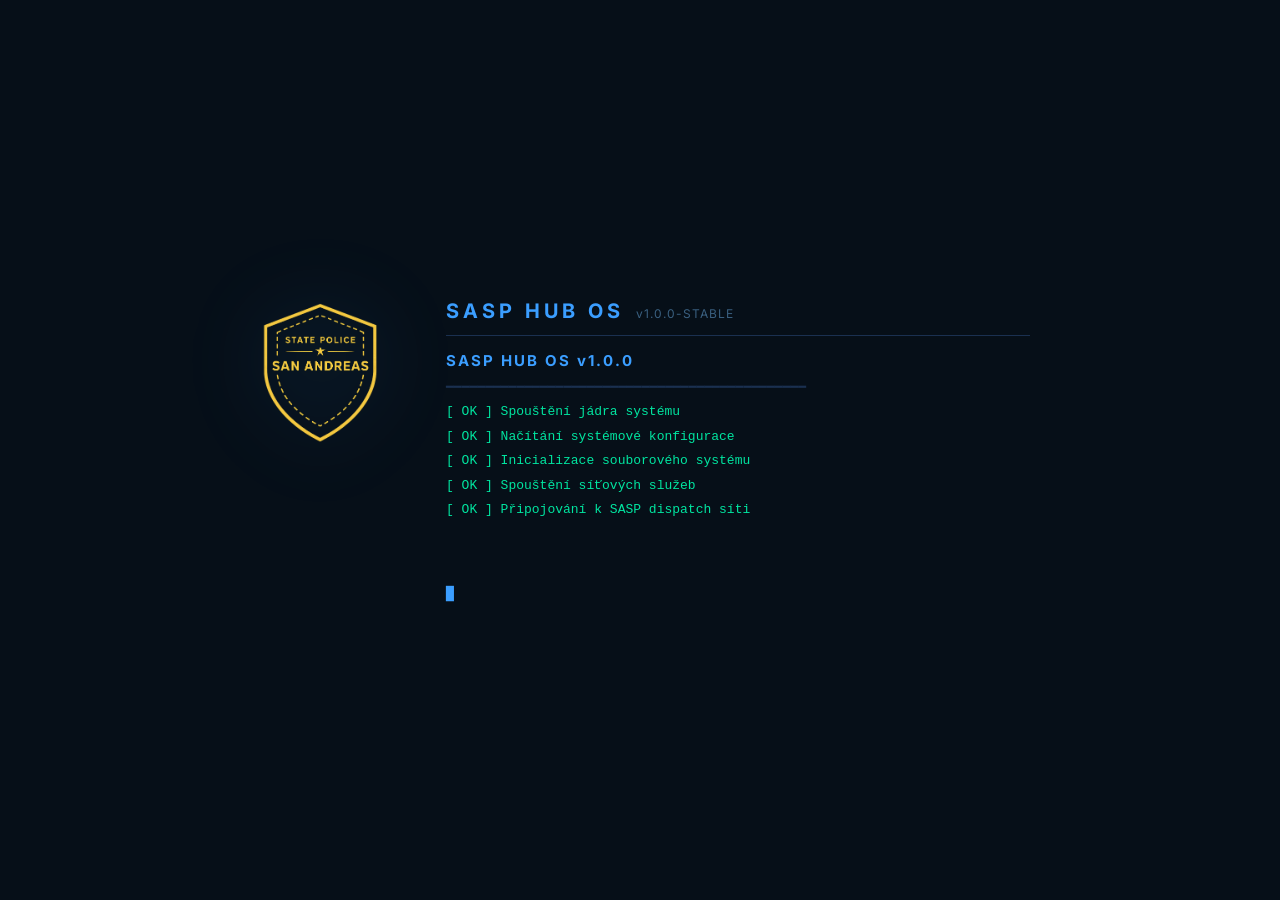
==== index.html @ 5ba20c5a "first commit" ====
<!doctype html>
<html lang="cs">
<head>
  <meta charset="UTF-8" />
  <meta name="viewport" content="width=device-width, initial-scale=1.0" />
  <title>SASP HUB OS</title>
  <link rel="preconnect" href="https://fonts.googleapis.com" />
  <link rel="preconnect" href="https://fonts.gstatic.com" crossorigin />
  <link href="https://fonts.googleapis.com/css2?family=Inter:wght@300;400;500;600;700&display=swap" rel="stylesheet" />
  <link rel="stylesheet" href="css/style.css" />
  <link rel="stylesheet" href="https://cdnjs.cloudflare.com/ajax/libs/font-awesome/6.5.2/css/all.min.css" referrerpolicy="no-referrer" />
</head>
<body>

  <!-- ══ BOOT OVERLAY ══════════════════════════════════════════ -->
  <div id="bootOverlay">
    <div class="boot-flex">
      <div class="boot-logo-wrap">
        <img src="assets/sasp_logo.png" alt="SASP" class="boot-logo-img" />
      </div>
      <div class="boot-console">
        <div class="boot-console-header">
          <span class="boot-os-name">SASP HUB OS</span>
          <span class="boot-os-ver">v1.0.0-STABLE</span>
        </div>
        <div id="bootLines" class="boot-lines"></div>
        <div class="boot-cursor">█</div>
      </div>
    </div>
  </div>

  <!-- ══ LOGIN OVERLAY (PC lock screen style) ══════════════════ -->
  <div id="loginOverlay" style="display:none">
    <div class="login-clock-section">
      <div id="loginClock" class="login-clock">00:00</div>
      <div id="loginDate"  class="login-date">—</div>
    </div>
    <div class="login-form-section">
      <div class="login-avatar">
        <i class="fa-solid fa-shield-halved"></i>
      </div>
      <div class="login-agency">SAN ANDREAS STATE POLICE</div>
      <div class="login-subtitle">Přihlášení k pracovní stanici</div>
      <div class="login-fields">
        <div class="lf-wrap">
          <input id="loginBadge" class="lf-input" type="text"
            placeholder="Číslo odznaku" autocomplete="off" spellcheck="false" />
        </div>
        <div class="lf-row">
          <div class="lf-wrap">
            <input id="loginFirst" class="lf-input" type="text"
              placeholder="Jméno" autocomplete="off" spellcheck="false" />
          </div>
          <div class="lf-wrap">
            <input id="loginLast" class="lf-input" type="text"
              placeholder="Příjmení" autocomplete="off" spellcheck="false" />
          </div>
        </div>
        <label class="lf-remember">
          <input type="checkbox" id="loginRemember" class="lf-check" />
          <span>Zapamatovat přihlášení</span>
        </label>
      </div>
      <button id="loginBtn" class="login-btn">
        <i class="fa-solid fa-arrow-right-to-bracket"></i>
        <span>PŘIHLÁSIT SE</span>
      </button>
    </div>
    <div class="login-footer-bar">
      SASP HUB OS v1.0 &nbsp;·&nbsp; SAN ANDREAS STATE POLICE &nbsp;·&nbsp; CLASSIFIED
    </div>
  </div>

  <!-- ══ DESKTOP ════════════════════════════════════════════════ -->
  <div id="desktop" style="display:none">
    <div id="desktopIcons" class="desktop-icons"></div>
    <div id="selectionBox" class="selection-box"></div>
    <!-- OFFICER WIDGET (top-right) -->
    <div id="officerWidget" class="officer-widget">
      <div class="ow-text">
        <div class="ow-badge"><i class="fa-solid fa-id-badge"></i> <span id="owBadge"></span></div>
        <div class="ow-name" id="owName"></div>
      </div>
      <div class="ow-avatar-wrap">
        <i class="fa-solid fa-user" id="owAvatarIcon"></i>
        <img id="owAvatarImg" class="ow-avatar-img" style="display:none" alt="" />
      </div>
    </div>
    <div id="windowsContainer" class="windows-container"></div>
    <!-- CONTEXT MENU -->
    <div id="contextMenu" class="context-menu" style="display:none"></div>

    <!-- SYSINFO WATERMARK (bottom-right) -->
    <div class="sysinfo-watermark">
      <div class="sysinfo-name">SASP webOS</div>
      <div class="sysinfo-ver">Verze 1.0.0-STABLE</div>
      <div class="sysinfo-build">Build 2025 · SAN ANDREAS STATE POLICE</div>
      <div class="sysinfo-build">Made by: AnakUn</div>
    </div>

    <!-- TASKBAR -->
    <div id="taskbar" class="taskbar">
      <div class="taskbar-left">
        <button id="launcherBtn" class="tb-launcher-btn" title="Start">
          <i class="fa-brands fa-windows"></i>
        </button>
      </div>
      <div id="taskbarPins" class="taskbar-pins"></div>
      <div id="taskbarWindows" class="taskbar-windows"></div>
      <div class="taskbar-right">
        <div class="taskbar-clock-wrap">
          <div id="tbTime" class="tb-time">00:00</div>
          <div id="tbDate" class="tb-date">1.1.2026</div>
        </div>
      </div>
    </div>

    <!-- LAUNCHER POPUP -->
    <div id="launcherPopup" class="launcher-popup" style="display:none">
      <!-- Search bar -->
      <div class="launcher-search-wrap">
        <i class="fa-solid fa-magnifying-glass"></i>
        <input type="text" id="launcherSearch" class="launcher-search-input"
          placeholder="Hledat aplikace…" autocomplete="off" spellcheck="false" />
      </div>
      <!-- Pinned section -->
      <div class="launcher-section-label">Připnuté</div>
      <div id="launcherGrid" class="launcher-apps"></div>
      <!-- Footer: user left, power icons right -->
      <div class="launcher-footer">
        <div class="launcher-officer-row" id="launcherOfficer"></div>
        <div class="launcher-power-row">
          <button class="launcher-power-btn" id="launcherSettingsBtn" title="Nastavení">
            <i class="fa-solid fa-gear"></i>
          </button>
          <button class="launcher-power-btn" id="launcherLogoutBtn" title="Odhlásit se">
            <i class="fa-solid fa-right-from-bracket"></i>
          </button>
          <button class="launcher-power-btn launcher-power-btn--danger" id="launcherShutdownBtn" title="Vypnout">
            <i class="fa-solid fa-power-off"></i>
          </button>
        </div>
      </div>
    </div>
  </div>

  <!-- SETTINGS MODAL -->
  <div id="settingsModal" style="display:none">
    <div class="settings-backdrop"></div>
    <div class="settings-dialog">
      <div class="settings-header">
        <i class="fa-solid fa-gear"></i>
        <span>Nastavení systému</span>
        <button class="settings-close-btn" id="settingsCloseBtn"><i class="fa-solid fa-xmark"></i></button>
      </div>
      <div class="settings-body">
        <div class="settings-section-title">Profilový avatar</div>
        <div class="settings-avatar-row">
          <div class="settings-avatar-preview" id="avatarPreviewCircle">
            <i class="fa-solid fa-user" id="avatarPreviewIcon"></i>
            <img id="avatarPreviewImg" class="settings-avatar-img" style="display:none" alt="" />
          </div>
          <div class="settings-avatar-actions">
            <label class="settings-file-label" for="avatarInput">
              <i class="fa-solid fa-upload"></i>
              <span>Nahrát fotku</span>
              <input type="file" id="avatarInput" accept="image/*" style="display:none" />
            </label>
            <button class="settings-btn-reset" id="avatarResetBtn">
              <i class="fa-solid fa-rotate-left"></i>
              <span>Výchozí</span>
            </button>
          </div>
        </div>
        <div id="avatarError" class="wallpaper-error" style="display:none"></div>
        <div class="settings-divider"></div>
        <div class="settings-section-title">Tapeta plochy</div>
        <div id="wallpaperPreview" class="wallpaper-preview-box">
          <span class="wallpaper-preview-label" id="wallpaperPreviewLabel">Výchozí tapeta</span>
        </div>
        <div class="settings-wallpaper-actions">
          <label class="settings-file-label" for="wallpaperInput">
            <i class="fa-solid fa-upload"></i>
            <span>Nahrát obrázek</span>
            <input type="file" id="wallpaperInput" accept="image/*" style="display:none" />
          </label>
          <button class="settings-btn-reset" id="wallpaperResetBtn">
            <i class="fa-solid fa-rotate-left"></i>
            <span>Výchozí</span>
          </button>
        </div>
        <div id="wallpaperError" class="wallpaper-error" style="display:none"></div>
        <div class="settings-divider"></div>
        <div class="settings-section-title">Vzhled / Téma</div>
        <div class="theme-grid" id="themeGrid">
          <div class="theme-tile" data-theme-id="modern">
            <div class="theme-tile-swatch"></div>
            <div class="theme-tile-name">Modern</div>
          </div>
          <div class="theme-tile" data-theme-id="terminal">
            <div class="theme-tile-swatch"></div>
            <div class="theme-tile-name">Terminál</div>
          </div>
          <div class="theme-tile theme-tile--disabled" data-theme-id="win98">
            <div class="theme-tile-swatch"></div>
            <div class="theme-tile-name">Win 98</div>
            <div class="theme-tile-badge">Připravuje se</div>
          </div>
        </div>
      </div>
    </div>
  </div>

  <!-- SHUTDOWN OVERLAY -->
  <div id="shutdownOverlay" style="display:none">
    <i class="fa-solid fa-power-off shutdown-icon"></i>
    <div class="shutdown-text">Systém byl bezpečně vypnut</div>
    <div class="shutdown-sub">SASP HUB OS  v1.0.0</div>
  </div>

</body>
<script src="js/themes.js"></script>
<script src="js/desktop.js"></script>
</html>
---- css/style.css ----
/* ============================================================
   SASP HUB OS — Web Desktop
   ============================================================ */

/* ── Theme variables (Modern defaults — overridden via JS) ── */
:root {
  --th-bg:             #060f18;
  --th-bg-panel:       #07101c;
  --th-bg-card:        #0b1622;
  --th-bg-hover:       rgba(59,158,255,0.08);
  --th-accent:         #3b9eff;
  --th-accent-dim:     rgba(59,158,255,0.15);
  --th-accent-rgb:     59,158,255;
  --th-text:           #d0e8ff;
  --th-text-mid:       #8ab8d8;
  --th-text-dim:       #3a6080;
  --th-border:         #1a3050;
  --th-border-bright:  #2a4870;
  --th-font:           'Inter', sans-serif;
  --th-radius-sm:      4px;
  --th-radius-md:      6px;
  --th-radius-lg:      8px;
  --th-radius-xl:      12px;
  --th-radius-btn:     6px;
  --th-titlebar-bg:    linear-gradient(180deg, #0f2035 0%, #0c1b2e 100%);
  --th-titlebar-border:#1a3050;
  --th-win-bg:         #0b1622;
  --th-win-border:     #1e3a5a;
  --th-btn-bg:         rgba(59,158,255,0.1);
  --th-btn-border:     rgba(59,158,255,0.3);
  --th-btn-color:      #3b9eff;
  --th-taskbar-bg:     rgba(7,16,28,0.96);
  --th-taskbar-border: #1a3050;
  --th-settings-bg:    #09162a;
  --th-shadow:         0 8px 40px rgba(0,0,0,0.65);
  --th-glow:           0 0 0 1px rgba(59,158,255,0.06);
}

/* Win98 theme — raised button box-shadow helpers */
[data-theme="win98"] .win-btn,
[data-theme="win98"] .settings-file-label,
[data-theme="win98"] .settings-btn-reset,
[data-theme="win98"] .login-btn,
[data-theme="win98"] .tb-win-btn {
  box-shadow: inset -1px -1px 0 #808080, inset 1px 1px 0 #ffffff, inset -2px -2px 0 #404040, inset 2px 2px 0 #dfdfdf !important;
}
[data-theme="win98"] .win-titlebar { border-radius: 0 !important; }
[data-theme="win98"] .window { border-width: 2px !important; }
[data-theme="win98"] .launcher-popup { border-radius: 0 !important; box-shadow: 2px 2px 0 #000 !important; }
[data-theme="win98"] .settings-dialog { border-radius: 0 !important; box-shadow: 2px 2px 0 #000 !important; }
[data-theme="win98"] .desktop-icon:hover { background: rgba(0,0,128,0.18) !important; }
[data-theme="win98"] #desktop { background: #008080 !important; }
[data-theme="win98"] #desktop::before { display: none; }

*, *::before, *::after { box-sizing: border-box; margin: 0; padding: 0; }

html, body {
  width: 100%; height: 100vh;
  overflow: hidden;
  background: var(--th-bg);
  color: var(--th-text);
  font-family: var(--th-font);
  -webkit-font-smoothing: antialiased;
}

/* ============================================================
   BOOT OVERLAY
   ============================================================ */
#bootOverlay {
  position: fixed; inset: 0;
  background: var(--th-bg);
  z-index: 10000;
  display: flex;
  align-items: center;
  justify-content: center;
}

.boot-flex {
  display: flex;
  align-items: flex-start;
  gap: 56px;
  max-width: 860px;
  width: 100%;
  padding: 0 40px;
}

.boot-logo-wrap { flex-shrink: 0; padding-top: 4px; }

.boot-logo-img {
  width: 140px; height: 140px;
  object-fit: contain;
  filter: drop-shadow(0 0 40px rgba(59,158,255,0.4));
  animation: bootLogoPulse 3s ease-in-out infinite;
}

@keyframes bootLogoPulse {
  0%,100% { filter: drop-shadow(0 0 28px rgba(59,158,255,0.3)); }
  50%      { filter: drop-shadow(0 0 60px rgba(59,158,255,0.65)); }
}

.boot-console { flex: 1; min-width: 0; }

.boot-console-header {
  display: flex; align-items: baseline; gap: 12px;
  margin-bottom: 14px; padding-bottom: 12px;
  border-bottom: 1px solid #1a3050;
}

.boot-os-name {
  font-size: 20px; font-weight: 700; letter-spacing: 4px;
  color: var(--th-accent);
}
.boot-os-ver {
  font-size: 12px; color: var(--th-text-dim); letter-spacing: 1px;
}

.boot-lines {
  display: flex; flex-direction: column; gap: 5px;
  min-height: 230px;
  font-family: 'Courier New', monospace;
  font-size: 13px;
  line-height: 1.5;
}

.boot-line {
  opacity: 0;
  transition: opacity 0.25s ease;
}
.boot-line.show { opacity: 1; }

.boot-line-ok    { color: #00e5a0; }
.boot-line-warn  { color: #ffaa33; }
.boot-line-info  { color: var(--th-accent); }
.boot-line-title { color: var(--th-accent); font-weight: 700; font-size: 15px; letter-spacing: 2px; font-family: var(--th-font); }
.boot-line-sep   { color: var(--th-border); user-select: none; }

.boot-cursor {
  font-family: monospace;
  color: var(--th-accent);
  animation: cursorBlink 1s step-end infinite;
  margin-top: 6px;
}

@keyframes cursorBlink { 0%,100% { opacity: 1; } 50% { opacity: 0; } }

/* ============================================================
   LOGIN OVERLAY — PC lock screen
   ============================================================ */
#loginOverlay {
  position: fixed; inset: 0;
  background: radial-gradient(ellipse at 28% 38%, #0f2a45 0%, #0a1825 55%, var(--th-bg) 100%);
  z-index: 9000;
  display: flex;
  flex-direction: column;
  align-items: center;
  padding-top: 12vh;
  gap: 0;
  animation: loginFadeIn 0.6s ease;
}

@keyframes loginFadeIn { from { opacity: 0; } to { opacity: 1; } }

/* Clock section */
.login-clock-section {
  text-align: center;
  margin-bottom: 32px;
  pointer-events: none;
}

.login-clock {
  font-size: 90px;
  font-weight: 200;
  letter-spacing: -4px;
  color: #fff;
  line-height: 1;
  text-shadow: 0 2px 40px rgba(59,158,255,0.15);
}

.login-date {
  font-size: 16px;
  font-weight: 300;
  color: rgba(255,255,255,0.45);
  letter-spacing: 2px;
  margin-top: 10px;
  text-transform: capitalize;
}

/* Form section */
.login-form-section {
  display: flex;
  flex-direction: column;
  align-items: center;
  gap: 14px;
  width: 100%;
  max-width: 360px;
}

.login-avatar {
  width: 76px; height: 76px;
  background: var(--th-accent-dim);
  border: 1.5px solid rgba(var(--th-accent-rgb),0.3);
  border-radius: 50%;
  display: flex; align-items: center; justify-content: center;
  font-size: 32px; color: var(--th-accent);
  box-shadow: 0 0 28px rgba(59,158,255,0.18), inset 0 0 20px rgba(59,158,255,0.05);
  margin-bottom: 2px;
}

.login-agency {
  font-size: 13px; font-weight: 600;
  letter-spacing: 4px;
  color: rgba(255,255,255,0.65);
  text-transform: uppercase;
}

.login-subtitle {
  font-size: 12px;
  color: rgba(255,255,255,0.28);
  letter-spacing: 0.5px;
  margin-top: -6px;
}

.login-fields {
  display: flex; flex-direction: column; gap: 6px;
  width: 100%;
  margin-top: 8px;
}

.lf-wrap {
  border-bottom: 1px solid rgba(255,255,255,0.12);
  transition: border-color 0.2s;
}

.lf-wrap:focus-within { border-color: rgba(var(--th-accent-rgb),0.6); }

.lf-input {
  width: 100%;
  background: transparent;
  border: none; outline: none;
  padding: 10px 6px;
  font-family: 'Inter', sans-serif;
  font-size: 15px; font-weight: 400;
  color: #fff;
  letter-spacing: 0.2px;
}

.lf-input::placeholder { color: rgba(255,255,255,0.25); font-size: 14px; }

.lf-row { display: flex; gap: 14px; }
.lf-row .lf-wrap { flex: 1; }

.lf-remember {
  display: flex; align-items: center; gap: 10px;
  padding: 8px 2px;
  cursor: pointer;
  user-select: none;
}

.lf-check { accent-color: var(--th-accent); width: 14px; height: 14px; cursor: pointer; }

.lf-remember span {
  font-size: 13px;
  color: rgba(255,255,255,0.35);
}

.lf-input.lf-error { animation: lfShake 0.3s ease; }
@keyframes lfShake {
  0%,100% { transform: translateX(0); }
  25%      { transform: translateX(-6px); }
  75%      { transform: translateX(6px); }
}

.login-btn {
  display: flex; align-items: center; gap: 12px;
  background: var(--th-btn-bg);
  border: 1px solid var(--th-btn-border);
  color: var(--th-btn-color);
  font-family: var(--th-font);
  font-size: 13px; font-weight: 600;
  letter-spacing: 3px;
  padding: 14px 44px;
  cursor: pointer;
  text-transform: uppercase;
  border-radius: 4px;
  transition: all 0.2s;
  margin-top: 6px;
}

.login-btn:hover {
  background: var(--th-accent);
  color: #fff;
  box-shadow: 0 0 30px rgba(var(--th-accent-rgb),0.28);
}

.login-footer-bar {
  position: absolute; bottom: 0; left: 0; right: 0;
  padding: 12px 20px;
  font-size: 11px;
  letter-spacing: 2px;
  color: rgba(255,255,255,0.12);
  text-align: center;
  text-transform: uppercase;
  border-top: 1px solid rgba(255,255,255,0.04);
}

/* ============================================================
   DESKTOP
   ============================================================ */
#desktop {
  position: fixed; inset: 0;
  background: radial-gradient(ellipse at 25% 35%, #0d2240 0%, #071525 55%, #030b13 100%);
  color: var(--th-text);
  font-family: var(--th-font);
  display: flex; flex-direction: column;
  overflow: hidden;
}

/* Subtle grid texture */
#desktop::before {
  content: '';
  position: absolute; inset: 0;
  background-image:
    linear-gradient(rgba(var(--th-accent-rgb),0.032) 1px, transparent 1px),
    linear-gradient(90deg, rgba(var(--th-accent-rgb),0.032) 1px, transparent 1px);
  background-size: 48px 48px;
  pointer-events: none; z-index: 0;
}

/* Vignette overlay */
#desktop::after {
  content: '';
  position: absolute; inset: 0;
  background: radial-gradient(ellipse at center, transparent 45%, rgba(0,0,0,0.55) 100%);
  pointer-events: none; z-index: 0;
}

/* Desktop icons */
.desktop-icons {
  position: absolute;
  inset: 0;
  bottom: 48px;
  z-index: 1;
  pointer-events: none; /* icons handle their own events */
}

.desktop-icon {
  position: absolute;
  display: flex; flex-direction: column; align-items: center; gap: 6px;
  padding: 10px 8px;
  border-radius: 8px;
  cursor: pointer;
  user-select: none;
  width: 82px;
  transition: background 0.15s, border-color 0.15s;
  border: 1px solid transparent;
  pointer-events: all;
}

.desktop-icon.dragging {
  opacity: 0.55;
  z-index: 50 !important;
  pointer-events: none;
}

/* Drop target highlight for folder icons */
.desktop-icon.drop-target .di-icon-wrap {
  box-shadow: 0 0 0 2px var(--th-accent), 0 0 20px rgba(var(--th-accent-rgb),0.4) !important;
  border-color: var(--th-accent) !important;
}

.desktop-icon:hover {
  background: var(--th-bg-hover);
  border-color: rgba(var(--th-accent-rgb),0.15);
}

.desktop-icon.selected {
  background: rgba(var(--th-accent-rgb),0.15);
  border-color: rgba(var(--th-accent-rgb),0.3);
}

.di-icon-wrap {
  width: 52px; height: 52px;
  background: var(--th-btn-bg);
  border: 1px solid rgba(var(--th-accent-rgb),0.22);
  border-radius: var(--th-radius-xl);
  display: flex; align-items: center; justify-content: center;
  font-size: 22px; color: var(--th-accent);
  transition: all 0.15s;
  box-shadow: 0 2px 10px rgba(0,0,0,0.4);
}

.desktop-icon:hover .di-icon-wrap {
  box-shadow: 0 0 20px rgba(var(--th-accent-rgb),0.22);
  border-color: rgba(var(--th-accent-rgb),0.45);
}

.di-label {
  font-size: 11px; font-weight: 500;
  color: rgba(255,255,255,0.72);
  text-align: center;
  white-space: nowrap; overflow: hidden; text-overflow: ellipsis;
  max-width: 78px;
  text-shadow: 0 1px 6px rgba(0,0,0,0.9);
}

/* ============================================================
   WINDOWS CONTAINER
   ============================================================ */
.windows-container {
  position: absolute; inset: 0; bottom: 48px;
  z-index: 10;
  pointer-events: none;
}

/* ============================================================
   WINDOW
   ============================================================ */
.window {
  position: absolute;
  background: var(--th-win-bg);
  border: 1px solid var(--th-win-border);
  border-radius: var(--th-radius-lg);
  box-shadow: var(--th-shadow), var(--th-glow);
  display: flex; flex-direction: column;
  overflow: hidden;
  pointer-events: all;
  min-width: 320px; min-height: 200px;
  animation: windowOpen 0.18s cubic-bezier(0.2, 0, 0.2, 1);
}

@keyframes windowOpen {
  from { opacity: 0; transform: scale(0.96) translateY(6px); }
  to   { opacity: 1; transform: scale(1) translateY(0); }
}

.window.focused {
  box-shadow: 0 16px 60px rgba(0,0,0,0.75), 0 0 0 1px rgba(var(--th-accent-rgb),0.18);
  border-color: var(--th-border-bright);
}

.window.maximized {
  border-radius: 0 !important;
  border: none !important;
}

.win-minimizing {
  animation: windowMinimize 0.15s ease forwards;
}

@keyframes windowMinimize {
  to { opacity: 0; transform: scale(0.94) translateY(4px); }
}

/* Titlebar */
.win-titlebar {
  display: flex; align-items: center; justify-content: space-between;
  height: 38px; padding: 0 6px 0 12px;
  background: var(--th-titlebar-bg);
  border-bottom: 1px solid var(--th-titlebar-border);
  cursor: move;
  user-select: none;
  flex-shrink: 0;
}

.win-title-left {
  display: flex; align-items: center; gap: 8px;
  min-width: 0; flex: 1;
}

.win-title-icon { font-size: 13px; color: var(--th-accent); flex-shrink: 0; }

.win-title-text {
  font-size: 12px; font-weight: 500;
  color: var(--th-text-mid); letter-spacing: 0.3px;
  white-space: nowrap; overflow: hidden; text-overflow: ellipsis;
}

.win-controls { display: flex; gap: 2px; flex-shrink: 0; }

.win-btn {
  width: 28px; height: 28px;
  background: transparent;
  border: none; border-radius: var(--th-radius-sm);
  color: var(--th-text-dim);
  cursor: pointer;
  display: flex; align-items: center; justify-content: center;
  font-size: 11px;
  transition: background 0.12s, color 0.12s;
}

.win-btn:hover          { background: rgba(255,255,255,0.07); color: var(--th-text); }
.win-close:hover        { background: rgba(255,77,106,0.2);   color: #ff4d6a; }
.win-max:hover          { background: rgba(var(--th-accent-rgb),0.15);  color: var(--th-accent); }

/* Window body */
.win-body {
  flex: 1; overflow: hidden; position: relative;
  background: var(--th-bg);
}

.win-iframe {
  width: 100%; height: 100%;
  border: none; display: block;
  background: var(--th-bg);
}

/* Resize handle */
.win-resize-handle {
  position: absolute; right: 0; bottom: 0;
  width: 18px; height: 18px;
  cursor: se-resize; z-index: 10;
}

.win-resize-handle::after {
  content: '';
  position: absolute; right: 3px; bottom: 3px;
  width: 10px; height: 10px;
  border-right: 2px solid rgba(var(--th-accent-rgb),0.2);
  border-bottom: 2px solid rgba(var(--th-accent-rgb),0.2);
}

/* ============================================================
   TASKBAR
   ============================================================ */
.taskbar {
  position: absolute; bottom: 0; left: 0; right: 0;
  height: 48px;
  background: var(--th-taskbar-bg);
  backdrop-filter: blur(16px);
  border-top: 1px solid var(--th-taskbar-border);
  display: flex; align-items: center;
  z-index: 500;
  padding: 0 4px;
  gap: 4px;
}

.taskbar-left { display: flex; align-items: center; flex-shrink: 0; }

.tb-launcher-btn {
  width: 44px; height: 40px;
  background: transparent;
  border: none; border-radius: 8px;
  color: rgba(185,218,255,0.65);
  cursor: pointer;
  display: flex; align-items: center; justify-content: center;
  font-size: 20px;
  transition: background 0.15s, color 0.15s, transform 0.1s;
  margin: 0 2px;
}

.tb-launcher-btn:hover {
  background: rgba(255,255,255,0.09);
  color: rgba(255,255,255,0.92);
}

.tb-launcher-btn.active {
  background: rgba(var(--th-accent-rgb),0.16);
  color: var(--th-accent);
  transform: scale(0.96);
}

.taskbar-windows {
  flex: 1; display: flex; align-items: center;
  gap: 4px; padding: 0 4px;
  overflow: hidden;
}

.tb-win-btn {
  display: flex; align-items: center; gap: 8px;
  height: 36px; padding: 0 12px;
  background: rgba(255,255,255,0.04);
  border: 1px solid rgba(255,255,255,0.06);
  border-radius: var(--th-radius-btn);
  color: var(--th-text-dim);
  cursor: pointer;
  font-family: var(--th-font);
  font-size: 12px; font-weight: 500;
  white-space: nowrap; max-width: 180px;
  transition: all 0.12s;
  overflow: hidden; text-overflow: ellipsis;
}

.tb-win-btn i { font-size: 12px; flex-shrink: 0; }
.tb-win-btn span { overflow: hidden; text-overflow: ellipsis; }

.tb-win-btn:hover    { background: var(--th-bg-hover); border-color: rgba(var(--th-accent-rgb),0.2); color: var(--th-text-mid); }
.tb-win-btn.active   { background: rgba(var(--th-accent-rgb),0.15); border-color: rgba(var(--th-accent-rgb),0.32); color: var(--th-text); }
.tb-win-btn.minimized { opacity: 0.45; }

/* ── Taskbar Pinned Apps ─────────────────────────────────── */
.taskbar-pins {
  display: flex; align-items: center;
  gap: 2px; padding: 0 4px;
  flex-shrink: 0;
  border-right: 1px solid rgba(255,255,255,0.07);
  margin-right: 2px;
}

.tb-pin-btn {
  width: 40px; height: 36px;
  background: transparent;
  border: 1px solid transparent;
  border-radius: var(--th-radius-btn);
  color: var(--th-text-dim);
  cursor: pointer;
  display: flex; align-items: center; justify-content: center;
  font-size: 14px;
  position: relative;
  transition: all 0.12s;
}

.tb-pin-btn:hover {
  background: var(--th-bg-hover);
  border-color: rgba(var(--th-accent-rgb),0.2);
  color: var(--th-text-mid);
}

.tb-pin-btn.running {
  color: var(--th-text);
  background: rgba(var(--th-accent-rgb), 0.07);
}

.tb-pin-btn.running::after {
  content: '';
  position: absolute; bottom: 0px; left: 50%; transform: translateX(-50%);
  width: 18px; height: 3px; border-radius: 2px;
  background: var(--th-accent); opacity: 0.85;
  transition: width 0.15s, opacity 0.15s;
}

.tb-pin-btn.active {
  background: rgba(var(--th-accent-rgb),0.15);
  border-color: rgba(var(--th-accent-rgb),0.32);
  color: var(--th-text);
}

.tb-pin-btn.active::after {
  content: '';
  position: absolute; bottom: 0px; left: 50%; transform: translateX(-50%);
  width: 26px; height: 3px; border-radius: 2px;
  background: var(--th-accent); opacity: 1;
  transition: width 0.15s, opacity 0.15s;
}

.tb-pin-btn.minimized { opacity: 0.5; }

/* ── Rubber-band Selection Box ───────────────────────────── */
.selection-box {
  position: absolute;
  display: none;
  border: 1px solid rgba(var(--th-accent-rgb), 0.7);
  background: rgba(var(--th-accent-rgb), 0.08);
  pointer-events: none;
  z-index: 450;
  border-radius: 2px;
}

.taskbar-right { display: flex; align-items: center; flex-shrink: 0; }

.taskbar-clock-wrap {
  display: flex; flex-direction: column; align-items: center;
  padding: 0 12px; min-width: 72px; cursor: default;
}

.tb-time { font-size: 14px; font-weight: 500; color: var(--th-text-mid); letter-spacing: 1px; line-height: 1.15; }
.tb-date { font-size: 10px; color: var(--th-text-dim); letter-spacing: 0.5px; }

/* ============================================================
   LAUNCHER POPUP
   ============================================================ */
.launcher-popup {
  position: absolute;
  bottom: 52px; left: 4px;
  width: 360px;
  background: rgba(8,18,34,0.97);
  border: 1px solid rgba(var(--th-accent-rgb),0.14);
  border-radius: var(--th-radius-xl);
  box-shadow: 0 -8px 50px rgba(0,0,0,0.75),
              0 0 0 1px rgba(var(--th-accent-rgb),0.04),
              inset 0 1px 0 rgba(255,255,255,0.04);
  z-index: 600;
  overflow: hidden;
  backdrop-filter: blur(24px);
  animation: launcherSlideIn 0.2s cubic-bezier(0.2, 0, 0.2, 1);
}

@keyframes launcherSlideIn {
  from { opacity: 0; transform: translateY(10px) scale(0.98); }
  to   { opacity: 1; transform: translateY(0) scale(1); }
}

/* Search bar */
.launcher-search-wrap {
  margin: 14px 14px 6px;
  display: flex; align-items: center; gap: 10px;
  background: rgba(255,255,255,0.06);
  border: 1px solid rgba(255,255,255,0.09);
  border-radius: var(--th-radius-md);
  padding: 9px 14px;
  transition: border-color 0.15s, background 0.15s;
}

.launcher-search-wrap:focus-within {
  border-color: rgba(var(--th-accent-rgb),0.45);
  background: rgba(var(--th-accent-rgb),0.05);
}

.launcher-search-wrap > i {
  font-size: 13px; color: rgba(255,255,255,0.28); flex-shrink: 0;
}

.launcher-search-input {
  flex: 1; background: transparent; border: none; outline: none;
  font-family: var(--th-font);
  font-size: 13px; color: rgba(255,255,255,0.78);
}

.launcher-search-input::placeholder { color: rgba(255,255,255,0.22); }

/* Section label */
.launcher-section-label {
  padding: 10px 18px 4px;
  font-size: 11px; font-weight: 600; letter-spacing: 0.5px;
  color: rgba(255,255,255,0.4);
}

/* Apps grid */
.launcher-apps {
  display: grid; grid-template-columns: repeat(3, 1fr);
  gap: 2px; padding: 4px 10px 10px;
}

.launcher-app-btn {
  display: flex; flex-direction: column; align-items: center; gap: 7px;
  padding: 12px 6px;
  background: transparent;
  border: 1px solid transparent;
  border-radius: var(--th-radius-lg);
  cursor: pointer;
  color: var(--th-text-mid);
  font-family: var(--th-font);
  font-size: 11px; font-weight: 500;
  text-align: center; line-height: 1.3;
  transition: all 0.13s;
}

.launcher-app-btn:hover {
  background: rgba(255,255,255,0.07);
  border-color: rgba(255,255,255,0.08);
  color: rgba(255,255,255,0.9);
}

.launcher-app-btn i { font-size: 22px; color: var(--th-accent); }

.launcher-pin-dot {
  width: 5px; height: 5px;
  border-radius: 50%;
  background: var(--th-accent);
  opacity: 0;
  transition: opacity 0.15s;
  flex-shrink: 0;
}
.launcher-app-btn.is-pinned .launcher-pin-dot { opacity: 0.65; }

/* Footer */
.launcher-footer {
  border-top: 1px solid rgba(255,255,255,0.06);
  display: flex; align-items: center; justify-content: space-between;
  padding: 8px 10px 10px;
  gap: 6px;
}

.launcher-officer-row {
  display: flex; align-items: center; gap: 10px;
  min-width: 0; flex: 1;
}

.launcher-officer-avatar {
  width: 32px; height: 32px; flex-shrink: 0;
  background: var(--th-btn-bg);
  border: 1px solid rgba(var(--th-accent-rgb),0.28);
  border-radius: 50%;
  display: flex; align-items: center; justify-content: center;
  font-size: 13px; color: var(--th-accent);
  overflow: hidden;
}

.launcher-avatar-img {
  width: 100%; height: 100%;
  object-fit: cover;
  border-radius: 50%;
}

.launcher-officer-info { min-width: 0; }

.launcher-officer-name {
  font-size: 12px; font-weight: 500; color: rgba(255,255,255,0.75);
  white-space: nowrap; overflow: hidden; text-overflow: ellipsis;
}

.launcher-officer-badge {
  font-size: 10px; color: rgba(var(--th-accent-rgb),0.65); letter-spacing: 0.5px;
  margin-top: 1px;
}

/* Power icon row */
.launcher-power-row {
  display: flex; gap: 2px; flex-shrink: 0;
}

.launcher-power-btn {
  width: 34px; height: 34px;
  background: transparent;
  border: none; border-radius: 6px;
  color: rgba(150,190,230,0.5);
  cursor: pointer;
  display: flex; align-items: center; justify-content: center;
  font-size: 14px;
  transition: all 0.12s;
}

.launcher-power-btn:hover {
  background: rgba(255,255,255,0.09);
  color: rgba(255,255,255,0.9);
}

.launcher-power-btn--danger:hover {
  background: rgba(255,77,106,0.15);
  color: #ff4d6a;
}

/* ============================================================
   SHUTDOWN OVERLAY
   ============================================================ */
#shutdownOverlay {
  position: fixed; inset: 0;
  background: #030810;
  z-index: 20000;
  display: flex;
  flex-direction: column;
  align-items: center;
  justify-content: center;
  gap: 18px;
}
.shutdown-icon {
  font-size: 48px;
  color: rgba(59,158,255,0.2);
  cursor: pointer;
  transition: color 0.3s ease, text-shadow 0.3s ease;
}
.shutdown-icon:hover {
  color: rgba(59,158,255,0.75);
  text-shadow: 0 0 18px rgba(59,158,255,0.4);
}
.shutdown-text {
  font-size: 15px; font-weight: 300;
  color: rgba(160,200,240,0.45);
  letter-spacing: 2px;
}
.shutdown-sub {
  font-size: 10px; color: rgba(59,100,150,0.35);
  letter-spacing: 3px;
}

/* ============================================================
   OFFICER WIDGET — top-right corner
   ============================================================ */
.officer-widget {
  position: absolute;
  top: 14px; right: 16px;
  z-index: 5;
  pointer-events: none;
  user-select: none;
  display: flex;
  align-items: center;
  gap: 10px;
}

.ow-text { text-align: right; }

.ow-badge {
  font-size: 11px; font-weight: 700;
  letter-spacing: 2px;
  color: rgba(var(--th-accent-rgb),0.75);
  text-transform: uppercase;
  text-shadow: 0 0 12px rgba(59,158,255,0.35);
}

.ow-badge i { margin-right: 4px; }

.ow-name {
  font-size: 13px; font-weight: 500;
  color: rgba(180,220,255,0.75);
  letter-spacing: 0.4px;
  margin-top: 3px;
  text-shadow: 0 1px 8px rgba(0,0,0,0.9);
}

.ow-avatar-wrap {
  width: 38px; height: 38px;
  background: var(--th-btn-bg);
  border: 1.5px solid rgba(var(--th-accent-rgb),0.28);
  border-radius: 50%;
  display: flex; align-items: center; justify-content: center;
  font-size: 14px; color: var(--th-accent);
  overflow: hidden;
  flex-shrink: 0;
  box-shadow: 0 0 16px rgba(59,158,255,0.18);
}

.ow-avatar-img {
  width: 100%; height: 100%;
  object-fit: cover;
  border-radius: 50%;
}

/* ============================================================
   SETTINGS MODAL
   ============================================================ */
#settingsModal {
  position: fixed; inset: 0;
  z-index: 8000;
  display: flex;
  align-items: center;
  justify-content: center;
}

.settings-backdrop {
  position: absolute; inset: 0;
  background: rgba(0,0,0,0.65);
  backdrop-filter: blur(4px);
}

.settings-dialog {
  position: relative;
  width: 420px;
  background: var(--th-settings-bg);
  border: 1px solid var(--th-win-border);
  border-radius: var(--th-radius-lg);
  box-shadow: 0 20px 60px rgba(0,0,0,0.8), var(--th-glow);
  overflow: hidden;
  animation: windowOpen 0.18s cubic-bezier(0.2, 0, 0.2, 1);
}

.settings-header {
  display: flex; align-items: center; gap: 10px;
  padding: 14px 18px;
  background: var(--th-titlebar-bg);
  border-bottom: 1px solid var(--th-border);
  color: var(--th-accent);
  font-size: 14px; font-weight: 600;
}

.settings-header i { flex-shrink: 0; }

.settings-header span { flex: 1; font-size: 13px; color: var(--th-text-mid); font-weight: 500; letter-spacing: 0.3px; }

.settings-close-btn {
  background: transparent; border: none;
  color: var(--th-text-dim); cursor: pointer;
  width: 28px; height: 28px;
  border-radius: var(--th-radius-sm);
  display: flex; align-items: center; justify-content: center;
  font-size: 13px; transition: all 0.12s;
}

.settings-close-btn:hover { background: rgba(255,77,106,0.2); color: #ff4d6a; }

.settings-body {
  padding: 20px;
  display: flex; flex-direction: column; gap: 14px;
  max-height: calc(90vh - 70px);
  overflow-y: auto;
}

.settings-section-title {
  font-size: 10px; font-weight: 700; letter-spacing: 2.5px;
  color: var(--th-accent); text-transform: uppercase;
  padding-bottom: 8px;
  border-bottom: 1px solid var(--th-border);
}

.settings-divider {
  height: 1px;
  background: rgba(255,255,255,0.06);
  margin: 2px 0;
}

/* Avatar section */
.settings-avatar-row {
  display: flex; align-items: center; gap: 16px;
}

.settings-avatar-preview {
  width: 68px; height: 68px; flex-shrink: 0;
  background: var(--th-btn-bg);
  border: 1.5px solid rgba(var(--th-accent-rgb),0.28);
  border-radius: 50%;
  display: flex; align-items: center; justify-content: center;
  font-size: 26px; color: var(--th-accent);
  overflow: hidden;
  box-shadow: 0 0 20px rgba(59,158,255,0.14);
}

.settings-avatar-img {
  width: 100%; height: 100%;
  object-fit: cover;
  border-radius: 50%;
}

.settings-avatar-actions {
  flex: 1; display: flex; flex-direction: column; gap: 6px;
}

.wallpaper-preview-box {
  width: 100%; height: 130px;
  background: radial-gradient(ellipse at 25% 35%, #0d2240 0%, #071525 55%, #030b13 100%);
  border: 1px solid var(--th-win-border);
  border-radius: var(--th-radius-md);
  display: flex; align-items: flex-end; justify-content: flex-start;
  padding: 8px 10px;
  overflow: hidden;
  background-size: cover;
  background-position: center;
}

.wallpaper-preview-label {
  font-size: 10px; color: rgba(255,255,255,0.4);
  letter-spacing: 1px;
  background: rgba(0,0,0,0.55);
  padding: 2px 7px; border-radius: 3px;
}

.settings-wallpaper-actions {
  display: flex; gap: 8px;
}

.settings-file-label {
  flex: 1;
  display: flex; align-items: center; justify-content: center; gap: 8px;
  height: 36px;
  background: var(--th-btn-bg);
  border: 1px solid var(--th-btn-border);
  border-radius: var(--th-radius-btn);
  color: var(--th-btn-color);
  cursor: pointer;
  font-family: var(--th-font);
  font-size: 12px; font-weight: 500;
  transition: all 0.15s;
}

.settings-file-label:hover { background: var(--th-accent); color: #fff; }

.settings-btn-reset {
  flex: 1;
  display: flex; align-items: center; justify-content: center; gap: 8px;
  height: 36px;
  background: rgba(255,255,255,0.04);
  border: 1px solid rgba(255,255,255,0.08);
  border-radius: var(--th-radius-btn);
  color: var(--th-text-dim);
  cursor: pointer;
  font-family: var(--th-font);
  font-size: 12px; font-weight: 500;
  transition: all 0.15s;
}

.settings-btn-reset:hover { background: rgba(255,255,255,0.08); color: #b0d0ea; }

.wallpaper-error {
  font-size: 12px; color: #ff4d6a;
  padding: 8px 12px;
  background: rgba(255,77,106,0.08);
  border: 1px solid rgba(255,77,106,0.2);
  border-radius: 4px;
}

/* ============================================================
   THEME PICKER — settings section
   ============================================================ */
.theme-grid {
  display: flex; gap: 10px; flex-wrap: wrap;
}

.theme-tile {
  flex: 1; min-width: 80px;
  display: flex; flex-direction: column; align-items: center; gap: 6px;
  padding: 10px 6px 8px;
  background: rgba(255,255,255,0.03);
  border: 2px solid var(--th-border);
  border-radius: var(--th-radius-md);
  cursor: pointer;
  transition: border-color 0.15s, background 0.15s;
  user-select: none;
}

.theme-tile:hover {
  background: var(--th-bg-hover);
  border-color: rgba(var(--th-accent-rgb),0.35);
}

.theme-tile.active {
  border-color: var(--th-accent);
  background: var(--th-accent-dim);
}

.theme-tile-swatch {
  width: 44px; height: 32px;
  border-radius: 3px;
  border: 1px solid rgba(255,255,255,0.12);
  overflow: hidden;
  flex-shrink: 0;
  position: relative;
}

/* Modern swatch */
.theme-tile[data-theme-id="modern"] .theme-tile-swatch {
  background: linear-gradient(135deg, #060f18 50%, #3b9eff 100%);
}
/* Terminal swatch */
.theme-tile[data-theme-id="terminal"] .theme-tile-swatch {
  background: linear-gradient(135deg, #000000 50%, #ffcc00 100%);
}
/* Win98 swatch */
.theme-tile[data-theme-id="win98"] .theme-tile-swatch {
  background: linear-gradient(135deg, #008080 0%, #c0c0c0 50%, #000080 100%);
}

.theme-tile-name {
  font-size: 10px; font-weight: 600;
  letter-spacing: 1px;
  color: var(--th-text-mid);
  text-transform: uppercase;
  text-align: center;
}

.theme-tile.active .theme-tile-name {
  color: var(--th-accent);
}

.theme-tile--disabled {
  cursor: not-allowed;
  opacity: 0.45;
  pointer-events: none;
}

.theme-tile-badge {
  font-size: 9px;
  font-weight: 700;
  letter-spacing: 1.5px;
  text-transform: uppercase;
  color: var(--th-text-dim);
  border: 1px solid var(--th-border);
  border-radius: 2px;
  padding: 1px 5px;
}

/* ============================================================
   FILE EXPLORER
   ============================================================ */
.explorer-layout {
  display: flex; height: 100%; overflow: hidden;
  background: var(--th-bg);
}

/* Sidebar */
.explorer-sidebar {
  width: 192px; flex-shrink: 0;
  border-right: 1px solid var(--th-border);
  background: var(--th-bg-panel);
  overflow-y: auto;
  display: flex; flex-direction: column;
}

.exp-sidebar-title {
  padding: 9px 14px 5px;
  font-size: 10px; font-weight: 700; letter-spacing: 2px;
  color: var(--th-text-dim); text-transform: uppercase;
  flex-shrink: 0;
  border-bottom: 1px solid var(--th-border);
  margin-bottom: 3px;
}

.exp-tree-list { display: flex; flex-direction: column; }
.exp-tree-wrap { display: flex; flex-direction: column; }

.exp-tree-item {
  display: flex; align-items: center; gap: 5px;
  height: 27px;
  cursor: pointer;
  border-radius: 4px;
  margin: 1px 5px;
  padding-right: 6px;
  transition: background 0.1s;
  user-select: none;
  white-space: nowrap; overflow: hidden;
}
.exp-tree-item:hover  { background: var(--th-bg-hover); }
.exp-tree-item.active { background: rgba(var(--th-accent-rgb),0.13); }
.exp-tree-item.active .exp-tree-label { color: var(--th-text); }
.exp-tree-item.drop-target { background: rgba(var(--th-accent-rgb),0.22); outline: 1px solid var(--th-accent); }
.exp-tree-desktop { color: var(--th-text-dim); }

.exp-tree-expand {
  width: 16px; height: 16px;
  display: flex; align-items: center; justify-content: center;
  color: var(--th-text-dim); font-size: 9px; flex-shrink: 0;
  border-radius: 3px; transition: color 0.1s; cursor: pointer;
}
.exp-tree-expand:hover { color: var(--th-text-mid); }

.exp-tree-icon  { font-size: 12px; color: var(--th-accent); flex-shrink: 0; }

.exp-tree-label {
  font-size: 12px; color: var(--th-text-mid);
  overflow: hidden; text-overflow: ellipsis; flex: 1;
}

/* Main area */
.explorer-main {
  flex: 1; min-width: 0;
  display: flex; flex-direction: column; overflow: hidden;
}

/* Toolbar */
.explorer-toolbar {
  display: flex; align-items: center; gap: 4px;
  height: 37px; padding: 0 6px;
  background: var(--th-bg-panel);
  border-bottom: 1px solid var(--th-border);
  flex-shrink: 0;
}

.exp-nav-btn {
  width: 26px; height: 26px;
  background: transparent; border: none; border-radius: 4px;
  color: var(--th-text-dim); cursor: pointer;
  display: flex; align-items: center; justify-content: center;
  font-size: 11px; flex-shrink: 0; transition: background 0.1s, color 0.1s;
}
.exp-nav-btn:hover:not(:disabled) { background: var(--th-bg-hover); color: var(--th-text-mid); }
.exp-nav-btn:disabled { opacity: 0.22; cursor: not-allowed; }

/* ============================================================
   TRASH
   ============================================================ */
#trashIcon .di-icon-wrap i { color: var(--th-text-dim); transition: color 0.2s; }
#trashIcon .di-icon-wrap i.trash-full { color: var(--th-accent); }
#trashIcon:hover .di-icon-wrap i { color: var(--th-text-mid); }

.trash-win-body {
  display: flex; flex-direction: column;
  height: 100%; overflow: hidden;
}
.trash-toolbar {
  padding: 8px 12px;
  border-bottom: 1px solid var(--th-border);
  display: flex; align-items: center; gap: 8px; flex-shrink: 0;
}
.trash-empty-btn {
  display: flex; align-items: center; gap: 6px;
  padding: 5px 12px;
  background: rgba(255,77,106,0.1);
  border: 1px solid rgba(255,77,106,0.3);
  border-radius: var(--th-radius-btn);
  color: #ff4d6a;
  font-family: var(--th-font); font-size: 12px;
  cursor: pointer; transition: background 0.15s;
}
.trash-empty-btn:hover { background: rgba(255,77,106,0.2); }

.trash-content {
  flex: 1; overflow-y: auto; padding: 6px 0;
}
.trash-empty-msg {
  display: flex; flex-direction: column; align-items: center;
  justify-content: center; gap: 12px;
  height: 100%; color: var(--th-text-dim);
  font-size: 13px; user-select: none;
}
.trash-empty-msg i { font-size: 36px; opacity: 0.35; }

.trash-row {
  display: grid;
  grid-template-columns: 22px 1fr 160px 130px;
  align-items: center; gap: 10px;
  padding: 6px 14px;
  font-size: 12px; color: var(--th-text-mid);
  cursor: default; border-radius: 4px;
  transition: background 0.1s;
  user-select: none;
}
.trash-row:hover { background: var(--th-bg-hover); }
.trash-row-icon { color: var(--th-accent); font-size: 14px; }
.trash-row-name { color: var(--th-text); font-weight: 500; overflow: hidden; text-overflow: ellipsis; white-space: nowrap; }
.trash-row-date { color: var(--th-text-dim); font-size: 11px; }
.trash-row-type { color: var(--th-text-dim); font-size: 11px; }

.exp-breadcrumb {
  flex: 1; display: flex; align-items: center; gap: 1px;
  overflow: hidden;
  background: rgba(255,255,255,0.03);
  border: 1px solid rgba(255,255,255,0.06);
  border-radius: 4px; padding: 0 7px; height: 26px;
}

.bc-seg {
  background: transparent; border: none;
  color: var(--th-text-mid); font-family: var(--th-font);
  font-size: 12px; cursor: pointer;
  padding: 1px 4px; border-radius: 3px; white-space: nowrap;
  transition: background 0.1s, color 0.1s;
  display: flex; align-items: center; gap: 4px;
}
.bc-seg:hover:not(:disabled)  { background: var(--th-bg-hover); color: var(--th-text); }
.bc-seg:disabled               { cursor: default; }
.bc-seg--current               { color: var(--th-text); font-weight: 500; }
.bc-sep-arrow                  { color: var(--th-text-dim); font-size: 13px; user-select: none; }

.exp-toolbar-right { display: flex; gap: 1px; flex-shrink: 0; }

.exp-action-btn {
  width: 26px; height: 26px;
  background: transparent; border: none; border-radius: 4px;
  color: var(--th-text-dim); cursor: pointer;
  display: flex; align-items: center; justify-content: center;
  font-size: 13px; transition: background 0.1s, color 0.1s;
}
.exp-action-btn:hover { background: var(--th-bg-hover); color: var(--th-accent); }

/* Content */
.explorer-content {
  flex: 1; overflow-y: auto;
  padding: 10px;
  display: flex; flex-wrap: wrap;
  align-content: flex-start; gap: 4px;
  position: relative;
  transition: box-shadow 0.1s;
}
.explorer-content.drop-target {
  box-shadow: inset 0 0 0 2px var(--th-accent);
  border-radius: var(--th-radius-sm);
}
.exp-drop-overlay {
  display: none;
  position: absolute; inset: 0;
  pointer-events: none;
  flex-direction: column;
  align-items: center; justify-content: center;
  gap: 8px;
  color: var(--th-accent);
  font-size: 12px;
  font-family: var(--th-font);
  background: rgba(var(--th-accent-rgb), 0.06);
  border-radius: var(--th-radius-sm);
  z-index: 5;
}
.exp-drop-overlay i { font-size: 28px; opacity: 0.7; }
.explorer-content.drop-target .exp-drop-overlay { display: flex; }

/* Drag ghost */
.drag-ghost {
  position: fixed;
  pointer-events: none;
  z-index: 9999;
  opacity: 0.85;
  transform: scale(1.08);
  transition: none;
  filter: drop-shadow(0 4px 12px rgba(0,0,0,0.5));
}

/* Icons inside explorer are flow-positioned (not absolute) */
.exp-icon {
  position: relative !important;
  left: auto !important; top: auto !important;
}

.exp-empty {
  width: 100%; padding: 52px 0;
  text-align: center; color: var(--th-text-dim);
  font-size: 12px; letter-spacing: 0.5px;
}

/* ============================================================
   SCROLLBARS
   ============================================================ */
::-webkit-scrollbar { width: 4px; height: 4px; }
::-webkit-scrollbar-track { background: transparent; }
::-webkit-scrollbar-thumb { background: var(--th-border); border-radius: 2px; }
::-webkit-scrollbar-thumb:hover { background: var(--th-accent); }

/* ============================================================
   CONTEXT MENU
   ============================================================ */
.context-menu {
  position: fixed;
  z-index: 9999;
  background: rgba(8,18,34,0.97);
  border: 1px solid rgba(var(--th-accent-rgb),0.18);
  border-radius: var(--th-radius-lg);
  box-shadow: 0 8px 40px rgba(0,0,0,0.75), 0 0 0 1px rgba(var(--th-accent-rgb),0.05);
  backdrop-filter: blur(20px);
  padding: 4px;
  min-width: 200px;
  animation: ctxFadeIn 0.1s ease;
  overflow: hidden;
}

@keyframes ctxFadeIn {
  from { opacity: 0; transform: scale(0.96) translateY(-4px); }
  to   { opacity: 1; transform: scale(1) translateY(0); }
}

.ctx-item {
  display: flex;
  align-items: center;
  gap: 10px;
  width: 100%;
  padding: 8px 12px;
  background: transparent;
  border: none;
  border-radius: var(--th-radius-md);
  color: var(--th-text-mid);
  font-family: var(--th-font);
  font-size: 12.5px;
  font-weight: 400;
  cursor: pointer;
  text-align: left;
  transition: background 0.1s, color 0.1s;
  white-space: nowrap;
}

.ctx-item i {
  font-size: 12px;
  color: var(--th-accent);
  width: 16px;
  flex-shrink: 0;
  text-align: center;
}

.ctx-item:hover {
  background: var(--th-bg-hover);
  color: var(--th-text);
}

.ctx-item--danger { color: rgba(255, 130, 130, 0.75); }
.ctx-item--danger i { color: #ff4d6a; }

/* ============================================================
   SYSINFO WATERMARK — bottom-right corner (desktop)
   ============================================================ */
.sysinfo-watermark {
  position: absolute;
  bottom: 58px;
  right: 18px;
  z-index: 4;
  pointer-events: none;
  user-select: none;
  text-align: right;
  line-height: 1.55;
}

.sysinfo-name {
  font-size: 16px;
  font-weight: 400;
  color: rgba(208, 232, 255, 0.22);
  letter-spacing: 0.3px;
}

.sysinfo-ver {
  font-size: 12px;
  font-weight: 300;
  color: rgba(208, 232, 255, 0.18);
  letter-spacing: 0.2px;
}

.sysinfo-build {
  font-size: 10px;
  font-weight: 300;
  color: rgba(208, 232, 255, 0.12);
  letter-spacing: 0.5px;
  text-transform: uppercase;
  margin-top: 1px;
}
.ctx-item--danger:hover { background: rgba(255,77,106,0.12); color: #ff6e85; }

.ctx-item:disabled { opacity: 0.35; cursor: not-allowed; }

.ctx-sep {
  height: 1px;
  background: rgba(255,255,255,0.06);
  margin: 3px 8px;
}

/* Inline rename input on desktop icon */
.di-rename-input {
  width: 78px;
  background: var(--th-bg-card);
  border: 1px solid var(--th-accent);
  border-radius: 3px;
  outline: none;
  color: var(--th-text);
  font-family: var(--th-font);
  font-size: 11px;
  font-weight: 500;
  text-align: center;
  padding: 2px 4px;
  box-shadow: 0 0 8px rgba(var(--th-accent-rgb),0.35);
}

/* ============================================================
   STICKY NOTES
   ============================================================ */
.sticky-note {
  position: absolute;
  border-radius: 2px;
  box-shadow: 3px 6px 24px rgba(0,0,0,0.55), 0 1px 4px rgba(0,0,0,0.4);
  display: flex; flex-direction: column;
  overflow: hidden;
  min-width: 160px; min-height: 100px;
  animation: stickyOpen 0.16s ease;
  user-select: none;
  pointer-events: all;
}

@keyframes stickyOpen {
  from { opacity: 0; transform: scale(0.9) translateY(-8px) rotate(-1deg); }
  to   { opacity: 1; transform: scale(1)   translateY(0)    rotate(0deg); }
}

.sticky-header {
  display: flex; align-items: center;
  padding: 5px 7px;
  cursor: move;
  user-select: none;
  flex-shrink: 0;
  gap: 5px;
}

.sticky-colors {
  display: flex; align-items: center; gap: 4px; flex: 1;
}

.sticky-color-dot {
  width: 11px; height: 11px;
  border-radius: 50%;
  cursor: pointer;
  flex-shrink: 0;
  opacity: 0.55;
  transition: opacity 0.12s, transform 0.12s;
  border: 1.5px solid rgba(0,0,0,0.18);
}
.sticky-color-dot:hover { opacity: 0.9; transform: scale(1.25); }
.sticky-color-dot.active { opacity: 1; transform: scale(1.18); border-color: rgba(0,0,0,0.45); }

.sticky-close-btn {
  background: transparent; border: none;
  cursor: pointer; color: rgba(0,0,0,0.35);
  width: 22px; height: 22px;
  display: flex; align-items: center; justify-content: center;
  font-size: 12px; border-radius: 3px;
  transition: color 0.12s, background 0.12s;
  flex-shrink: 0;
}
.sticky-close-btn:hover { color: #c0392b; background: rgba(192,57,43,0.15); }

.sticky-body {
  flex: 1; padding: 6px 9px 4px;
  display: flex; flex-direction: column;
}

.sticky-textarea {
  flex: 1; width: 100%;
  background: transparent; border: none; outline: none; resize: none;
  font-family: 'Segoe UI', sans-serif; font-size: 13px; line-height: 1.55;
  min-height: 80px;
  cursor: text;
}
.sticky-textarea::placeholder { font-style: italic; opacity: 0.45; }

.sticky-resize-handle {
  position: absolute; right: 0; bottom: 0;
  width: 16px; height: 16px;
  cursor: se-resize; z-index: 10;
}
.sticky-resize-handle::after {
  content: '';
  position: absolute; right: 2px; bottom: 2px;
  width: 8px; height: 8px;
  border-right: 2px solid rgba(0,0,0,0.16);
  border-bottom: 2px solid rgba(0,0,0,0.16);
}

/* ============================================================
   CALENDAR POPUP
   ============================================================ */
.calendar-popup {
  position: absolute;
  bottom: 52px; right: 4px;
  width: 272px;
  background: rgba(8,18,34,0.97);
  border: 1px solid rgba(var(--th-accent-rgb),0.14);
  border-radius: var(--th-radius-xl);
  box-shadow: 0 -8px 50px rgba(0,0,0,0.75),
              0 0 0 1px rgba(var(--th-accent-rgb),0.04),
              inset 0 1px 0 rgba(255,255,255,0.04);
  z-index: 600;
  backdrop-filter: blur(24px);
  padding: 14px 14px 12px;
  animation: launcherSlideIn 0.2s cubic-bezier(0.2, 0, 0.2, 1);
}

.cal-header {
  display: flex; align-items: center; justify-content: space-between;
  margin-bottom: 10px;
}

.cal-month-label {
  font-size: 14px; font-weight: 600;
  color: var(--th-text); letter-spacing: 0.2px;
}

.cal-nav-btn {
  width: 28px; height: 28px;
  background: transparent; border: none;
  border-radius: var(--th-radius-sm);
  color: var(--th-text-dim); cursor: pointer;
  display: flex; align-items: center; justify-content: center;
  font-size: 11px; transition: background 0.1s, color 0.1s;
}
.cal-nav-btn:hover { background: var(--th-bg-hover); color: var(--th-accent); }

.cal-grid {
  display: grid; grid-template-columns: repeat(7, 1fr);
  gap: 1px;
}

.cal-day-header {
  text-align: center;
  font-size: 10px; font-weight: 700;
  color: var(--th-text-dim);
  padding: 4px 0;
  letter-spacing: 0.5px;
  text-transform: uppercase;
}

.cal-day {
  text-align: center;
  font-size: 12px;
  padding: 5px 2px;
  border-radius: var(--th-radius-sm);
  cursor: default;
  color: var(--th-text-mid);
  line-height: 1.4;
  transition: background 0.1s;
}
.cal-day:hover:not(.today):not(.other-month) {
  background: var(--th-bg-hover); color: var(--th-text);
}
.cal-day.today {
  background: var(--th-accent);
  color: #fff; font-weight: 700;
  border-radius: 50%;
}
.cal-day.other-month { color: var(--th-text-dim); opacity: 0.32; }

.cal-footer {
  display: flex; justify-content: center;
  margin-top: 10px;
  padding-top: 10px;
  border-top: 1px solid rgba(255,255,255,0.06);
}

.cal-today-btn {
  background: transparent;
  border: 1px solid rgba(var(--th-accent-rgb),0.3);
  border-radius: 20px;
  padding: 5px 20px;
  font-family: var(--th-font);
  font-size: 11px; font-weight: 600;
  color: var(--th-accent);
  cursor: pointer;
  letter-spacing: 0.8px;
  transition: background 0.14s, color 0.14s;
}
.cal-today-btn:hover { background: var(--th-accent); color: #fff; }

/* Make clock/date clickable */
.taskbar-clock-wrap { cursor: pointer; }
.taskbar-clock-wrap:hover .tb-time,
.taskbar-clock-wrap:hover .tb-date { color: var(--th-text); }
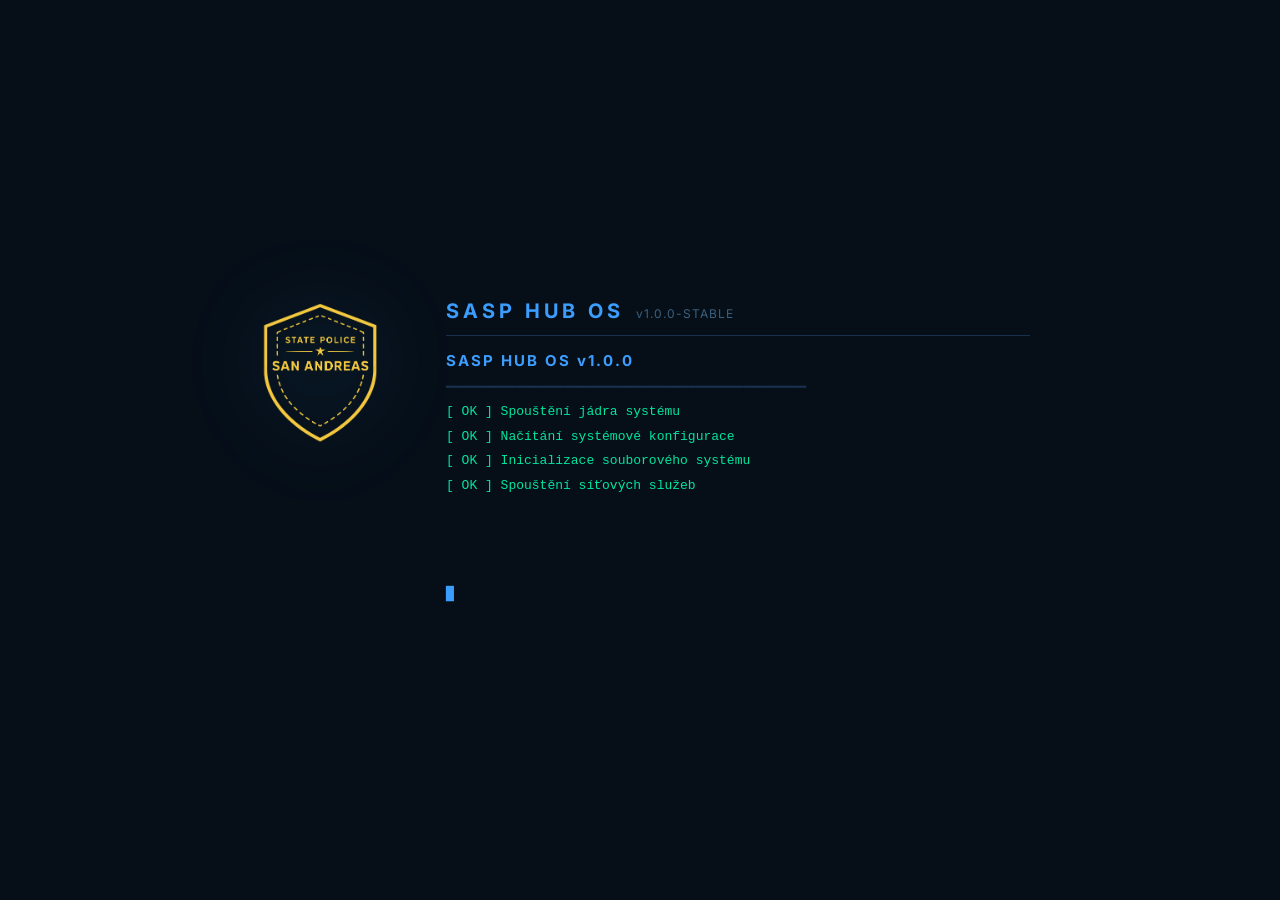
==== commit 73bcfc7e: "fix: year" ====
--- a/index.html
+++ b/index.html
@@ -94,7 +94,7 @@
     <div class="sysinfo-watermark">
       <div class="sysinfo-name">SASP webOS</div>
       <div class="sysinfo-ver">Verze 1.0.0-STABLE</div>
-      <div class="sysinfo-build">Build 2025 · SAN ANDREAS STATE POLICE</div>
+      <div class="sysinfo-build">Build 2026 · SAN ANDREAS STATE POLICE</div>
       <div class="sysinfo-build">Made by: AnakUn</div>
     </div>
 
